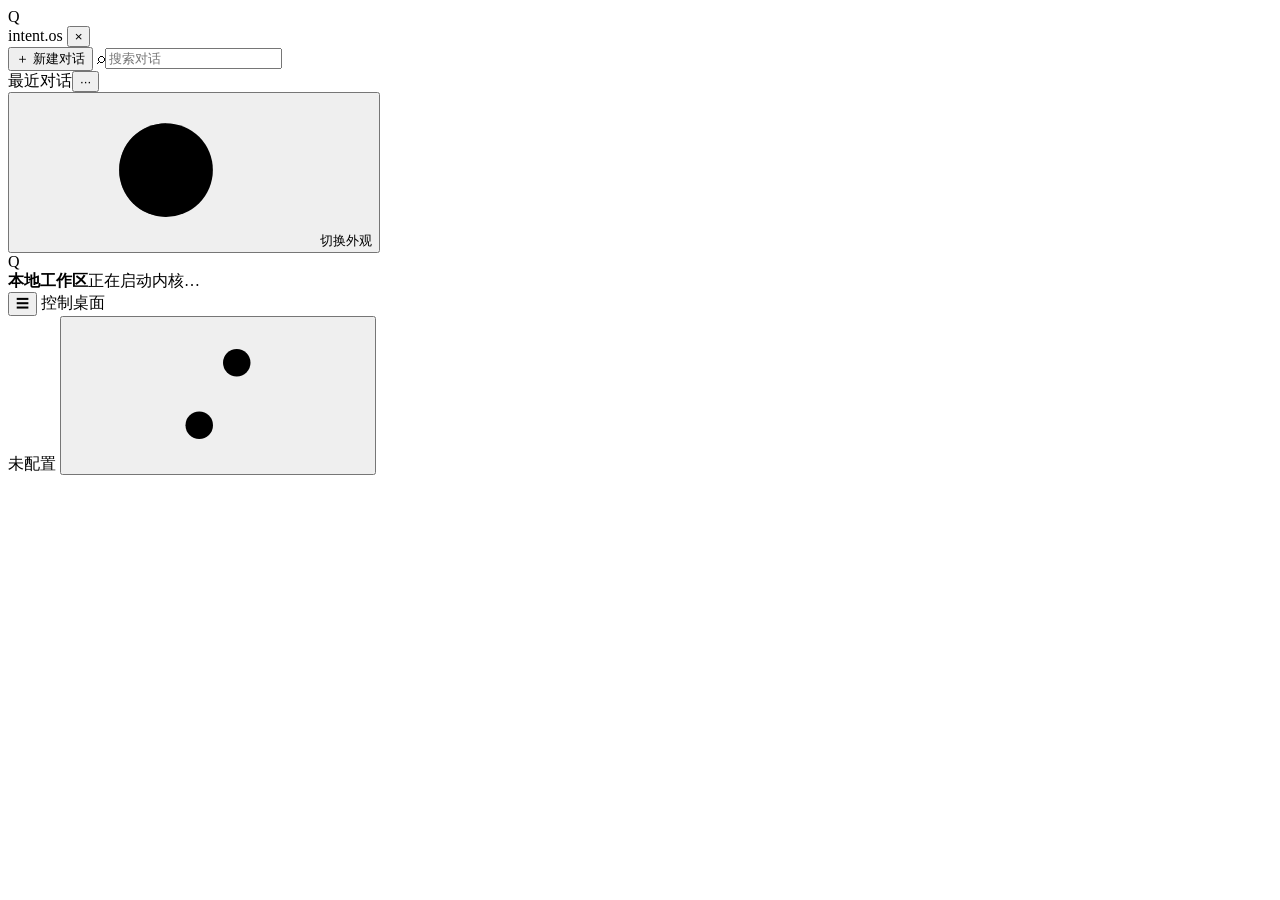
==== index.html @ da1a2274 "deploy(phase-1.2): GitHub Pages 静态发布 v0.11.21 - 构建基线：INTENT-OS Phase 1.2 发布提交 c9367f22ae75aede898e63" ====
<!doctype html>
<html lang="zh-CN" data-theme="light">
<head>
  <meta charset="utf-8" />
  <meta name="viewport" content="width=device-width, initial-scale=1, viewport-fit=cover" />
  <meta name="theme-color" content="#4b61d1" />
  <meta name="description" content="INTENT-OS Mother：本地优先的驱动宿主与系统控制桌面" />
  <meta name="apple-mobile-web-app-capable" content="yes" />
  <meta name="apple-mobile-web-app-status-bar-style" content="default" />
  <meta name="apple-mobile-web-app-title" content="INTENT-OS" />
  <link rel="icon" href="./favicon.svg" type="image/svg+xml" />
  <link rel="apple-touch-icon" href="./icons/apple-touch-icon.png" />
  <title>INTENT-OS Mother</title>
  <script type="module" crossorigin src="/INTENT/assets/index-DOYsgaLi.js"></script>
  <link rel="stylesheet" crossorigin href="/INTENT/assets/index-Dr-UlcWh.css">
<link rel="manifest" href="/INTENT/manifest.webmanifest"></head>
<body>

  <svg xmlns="http://www.w3.org/2000/svg" style="display:none" aria-hidden="true">
    <symbol id="i-chat" viewBox="0 0 24 24"><path d="M4 6.5A2.5 2.5 0 0 1 6.5 4h11A2.5 2.5 0 0 1 20 6.5v7a2.5 2.5 0 0 1-2.5 2.5H10l-4.2 3.2c-.5.4-1.3 0-1.3-.7V6.5Z"/></symbol>
    <symbol id="i-skill" viewBox="0 0 24 24"><path d="M12 3.5l2.6 5.3 5.9.9-4.3 4.1 1 5.8L12 16.9l-5.2 2.7 1-5.8L3.5 9.7l5.9-.9L12 3.5Z"/></symbol>
    <symbol id="i-model" viewBox="0 0 24 24"><path d="M12 3.2 20 7.6v8.8L12 20.8 4 16.4V7.6l8-4.4Z"/><path d="M4 7.6 12 12l8-4.4"/><path d="M12 12v8.8"/></symbol>
    <symbol id="i-adapt" viewBox="0 0 24 24"><path d="M4 7h9"/><path d="M17 7h3"/><circle cx="15" cy="7" r="2"/><path d="M4 17h3"/><path d="M11 17h9"/><circle cx="9" cy="17" r="2"/></symbol>
    <symbol id="i-image" viewBox="0 0 24 24"><rect x="3.5" y="5" width="17" height="14" rx="2.5"/><circle cx="8.5" cy="9.5" r="1.5"/><path d="M4.5 16.5 9 12l3.5 3 2.5-2 4.5 4"/></symbol>
    <symbol id="i-video" viewBox="0 0 24 24"><rect x="3" y="6" width="12.5" height="12" rx="2.5"/><path d="M15.5 10.5 21 8v8l-5.5-2.5"/></symbol>
    <symbol id="i-audio" viewBox="0 0 24 24"><path d="M9 17.5V6.8l8-1.8v10.4"/><circle cx="6.8" cy="17.5" r="2.3"/><circle cx="14.8" cy="15.4" r="2.3"/></symbol>
    <symbol id="i-file" viewBox="0 0 24 24"><path d="M6 3.5h7l5 5v12a1 1 0 0 1-1 1H6a1 1 0 0 1-1-1v-16a1 1 0 0 1 1-1Z"/><path d="M13 3.5v5h5"/></symbol>
    <symbol id="i-flow" viewBox="0 0 24 24"><rect x="3" y="4" width="6" height="5" rx="1.5"/><rect x="15" y="15" width="6" height="5" rx="1.5"/><path d="M9 6.5h4.5a2 2 0 0 1 2 2V15"/><path d="M9 9.5v5a2 2 0 0 0 2 2h4"/></symbol>
    <symbol id="i-settings" viewBox="0 0 24 24"><path d="M4 7h9M17 7h3M4 17h3M11 17h9"/><circle cx="15" cy="7" r="2.2"/><circle cx="9" cy="17" r="2.2"/></symbol>
    <symbol id="i-theme" viewBox="0 0 24 24"><circle cx="12" cy="12" r="7.5"/><path d="M12 4.5v15"/><path d="M12 4.5a7.5 7.5 0 0 0 0 15Z" fill="currentColor" stroke="none" opacity=".55"/></symbol>
    <symbol id="i-install" viewBox="0 0 24 24"><path d="M12 4v10"/><path d="M8.5 10.5 12 14l3.5-3.5"/><path d="M5 17v1.5A1.5 1.5 0 0 0 6.5 20h11a1.5 1.5 0 0 0 1.5-1.5V17"/></symbol>
    <symbol id="i-p2p" viewBox="0 0 24 24"><circle cx="6.5" cy="6.5" r="2.5"/><circle cx="17.5" cy="17.5" r="2.5"/><path d="M8.4 8.4l7.2 7.2"/><path d="M12 3.5v3"/><path d="M12 17.5v3"/></symbol>
    <!-- Phase 1.2 新增：控制桌面导航 -->
    <symbol id="i-desktop" viewBox="0 0 24 24"><rect x="3" y="4.5" width="18" height="12" rx="2"/><path d="M9 20.5h6"/><path d="M12 16.5v4"/></symbol>
    <symbol id="i-driver" viewBox="0 0 24 24"><rect x="6.5" y="6.5" width="11" height="11" rx="2"/><path d="M9.5 3.5v3M14.5 3.5v3M9.5 17.5v3M14.5 17.5v3M3.5 9.5h3M3.5 14.5h3M17.5 9.5h3M17.5 14.5h3"/></symbol>
    <symbol id="i-cap" viewBox="0 0 24 24"><circle cx="8.5" cy="12" r="3.5"/><path d="M12 12h8"/><path d="M17 12v3M20 12v2"/></symbol>
    <symbol id="i-ext" viewBox="0 0 24 24"><rect x="3.5" y="3.5" width="7" height="7" rx="1.5"/><rect x="13.5" y="3.5" width="7" height="7" rx="1.5"/><rect x="3.5" y="13.5" width="7" height="7" rx="1.5"/><path d="M17 13.5v7M13.5 17h7"/></symbol>
    <symbol id="i-shield" viewBox="0 0 24 24"><path d="M12 3.5 5 6.5v5c0 4.2 3 7.2 7 9 4-1.8 7-4.8 7-9v-5l-7-3Z"/><path d="M9 11.8l2.2 2.2 4-4"/></symbol>
    <symbol id="i-recovery" viewBox="0 0 24 24"><path d="M4.5 12a7.5 7.5 0 1 1 2.2 5.3"/><path d="M4 8v4.5h4.5"/></symbol>
  </svg>

  <!-- ============================================================
       内置 Shell（.app-shell）
       可被 Shell Provider 替换：body[data-shell="external"] 时整块隐藏，
       #shellHost 接管。安全界面不在这个子树里（见 #secLayer）。
       ============================================================ -->
  <div class="app-shell" id="appShell">
    <aside class="sidebar" id="sidebar" aria-label="主导航">
      <div class="brand-row">
        <div class="brand-mark">Q</div>
        <span class="brand-name">intent<span class="brand-dot">.</span>os</span>
        <button class="icon-btn mobile-only" id="closeSidebar" aria-label="关闭导航">×</button>
      </div>
      <button class="primary-btn new-chat" id="newChat"><span>＋</span> 新建对话</button>
      <label class="search-box"><span>⌕</span><input id="searchChats" type="search" placeholder="搜索对话" /></label>
      <!-- 导航由视图注册表渲染（views/index.ts）：加页面只改注册表，不改这里。
           硬编码 <button data-view> 的时代结束了——那种写法要求「加页面时记得改 HTML」。 -->
      <nav class="nav-section" id="navList" aria-label="功能导航"></nav>
      <div class="history-head"><span class="section-label">最近对话</span><button class="tiny-icon" id="clearSearch" title="清除搜索">···</button></div>
      <div class="conversation-list" id="conversationList"></div>
      <div class="sidebar-bottom">
        <button class="nav-item" id="themeToggle"><svg class="nav-icon" aria-hidden="true"><use href="#i-theme"/></svg> 切换外观</button>
        <button class="nav-item" id="installApp" hidden><svg class="nav-icon" aria-hidden="true"><use href="#i-install"/></svg> 安装到桌面</button>
        <div class="nav-version" id="installAppVersion"></div>
        <div class="user-mini">
          <div class="avatar" id="statusAvatar">Q</div>
          <div class="user-meta"><strong>本地工作区</strong><span id="statusLine">正在启动内核…</span></div>
          <span class="status-dot" id="statusDot"></span>
        </div>
      </div>
    </aside>
    <div class="sidebar-scrim" id="sidebarScrim"></div>
    <main class="main-area">
      <header class="topbar">
        <div class="topbar-left">
          <button class="icon-btn mobile-only" id="openSidebar" aria-label="打开导航">☰</button>
          <span class="breadcrumb" id="breadcrumb">控制桌面</span>
        </div>
        <div class="topbar-actions">
          <span class="pill" id="offlinePill" hidden>离线</span>
          <!-- 驱动 UI 槽位（chat.sidebar）：顶栏右侧第三槽位，持久宿主。
               形态：chip 是母体外壳（只显示 loader 记录的状态，不代驱动渲染）；
               #driverUiSlot 是注册给驱动的真槽位；#driverUiFallback 仅承接母体兜底内容。 -->
          <div class="driver-ui-host" id="driverUiHost" hidden>
            <button class="driver-ui-chip" id="driverUiChip" type="button" aria-expanded="false" aria-controls="driverUiSlot" title="驱动 UI（点击展开）">
              <span class="driver-ui-dot" aria-hidden="true"></span>
              <span class="driver-ui-chip-text" id="driverUiChipText">P2P</span>
            </button>
            <div class="driver-ui-slot" id="driverUiSlot" data-slot="chat.sidebar"></div>
            <div class="driver-ui-fallback" id="driverUiFallback" hidden></div>
          </div>
          <span class="pill soft" id="modelPill" title="当前模型">未配置</span>
          <button class="icon-btn" id="quickSettings" title="系统设置" aria-label="设置"><svg class="nav-icon" aria-hidden="true"><use href="#i-settings"/></svg></button>
        </div>
      </header>
      <!-- 驱动 UI 主区槽位（chat.main）：AI 对话驱动在这里渲染完整聊天界面。
           与 #view 并列而不是嵌套：视图切换会清空 #view，槽位被清掉就得重新装载驱动。 -->
      <div class="driver-main-slot" id="driverMainSlot" data-slot="chat.main" hidden></div>
      <div class="view-host" id="view" aria-live="polite"></div>
      <!-- 插件渲染区：位于 #view 之外，视图切换不清空。
           只在扩展管理页的「UI 插件」tab 显示（body[data-ext-tab="plugin"]）。 -->
      <div id="pluginArea"></div>
    </main>
  </div>

  <!-- 第三方 Shell 宿主：与 .app-shell 兄弟。外壳接管时这里显示，内置隐藏。 -->
  <div id="shellHost" data-slot="shell.root"></div>

  <!-- 移动端底部导航（< 900px 显示）。由视图注册表的 tab 项渲染。 -->
  <nav class="tabbar" id="tabbar" aria-label="主导航">
    <div class="tabbar-inner" id="tabbarInner"></div>
  </nav>

  <!-- 安全层：body 直接子节点，与 .app-shell / #shellHost 平级。
       安全横幅、紧急恢复面板渲染在这里——外壳的 CSS 作用不到（不在同一棵子树）。 -->
  <div class="sec-layer" id="secLayer" aria-live="polite"></div>

  <div class="toast-region" id="toastRegion" aria-live="polite"></div>
  <div id="dialogRoot"></div>
</body>
</html>
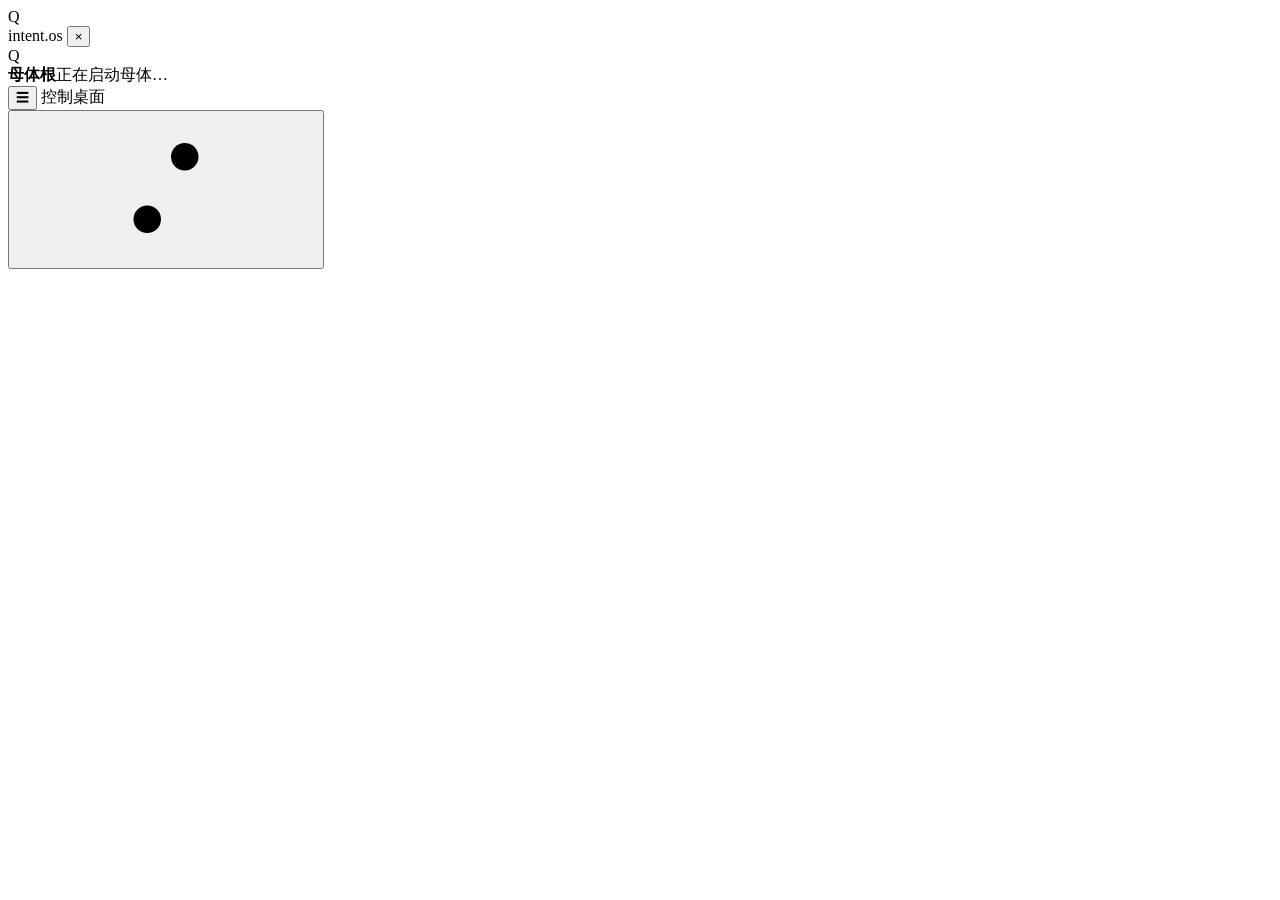
==== commit 8a9e40c1: "deploy: v0.11.22 源提交 03a81fe7f2315441c443cf43a15263482bfe74e8，base=/INTENT/，构建 2026-11-02T20:39Z   2" ====
--- a/index.html
+++ b/index.html
@@ -4,37 +4,24 @@
   <meta charset="utf-8" />
   <meta name="viewport" content="width=device-width, initial-scale=1, viewport-fit=cover" />
   <meta name="theme-color" content="#4b61d1" />
-  <meta name="description" content="INTENT-OS Mother：本地优先的驱动宿主与系统控制桌面" />
+  <meta name="description" content="INTENT-OS Mother：最小化的操作系统根，只保留 Identity / Trust / 最终授权 / 治理 / 装载五项 Root 能力" />
   <meta name="apple-mobile-web-app-capable" content="yes" />
   <meta name="apple-mobile-web-app-status-bar-style" content="default" />
   <meta name="apple-mobile-web-app-title" content="INTENT-OS" />
   <link rel="icon" href="./favicon.svg" type="image/svg+xml" />
   <link rel="apple-touch-icon" href="./icons/apple-touch-icon.png" />
   <title>INTENT-OS Mother</title>
-  <script type="module" crossorigin src="/INTENT/assets/index-DOYsgaLi.js"></script>
+  <script type="module" crossorigin src="/INTENT/assets/index-Displgrx.js"></script>
   <link rel="stylesheet" crossorigin href="/INTENT/assets/index-Dr-UlcWh.css">
 <link rel="manifest" href="/INTENT/manifest.webmanifest"></head>
 <body>
 
   <svg xmlns="http://www.w3.org/2000/svg" style="display:none" aria-hidden="true">
-    <symbol id="i-chat" viewBox="0 0 24 24"><path d="M4 6.5A2.5 2.5 0 0 1 6.5 4h11A2.5 2.5 0 0 1 20 6.5v7a2.5 2.5 0 0 1-2.5 2.5H10l-4.2 3.2c-.5.4-1.3 0-1.3-.7V6.5Z"/></symbol>
-    <symbol id="i-skill" viewBox="0 0 24 24"><path d="M12 3.5l2.6 5.3 5.9.9-4.3 4.1 1 5.8L12 16.9l-5.2 2.7 1-5.8L3.5 9.7l5.9-.9L12 3.5Z"/></symbol>
-    <symbol id="i-model" viewBox="0 0 24 24"><path d="M12 3.2 20 7.6v8.8L12 20.8 4 16.4V7.6l8-4.4Z"/><path d="M4 7.6 12 12l8-4.4"/><path d="M12 12v8.8"/></symbol>
-    <symbol id="i-adapt" viewBox="0 0 24 24"><path d="M4 7h9"/><path d="M17 7h3"/><circle cx="15" cy="7" r="2"/><path d="M4 17h3"/><path d="M11 17h9"/><circle cx="9" cy="17" r="2"/></symbol>
-    <symbol id="i-image" viewBox="0 0 24 24"><rect x="3.5" y="5" width="17" height="14" rx="2.5"/><circle cx="8.5" cy="9.5" r="1.5"/><path d="M4.5 16.5 9 12l3.5 3 2.5-2 4.5 4"/></symbol>
-    <symbol id="i-video" viewBox="0 0 24 24"><rect x="3" y="6" width="12.5" height="12" rx="2.5"/><path d="M15.5 10.5 21 8v8l-5.5-2.5"/></symbol>
-    <symbol id="i-audio" viewBox="0 0 24 24"><path d="M9 17.5V6.8l8-1.8v10.4"/><circle cx="6.8" cy="17.5" r="2.3"/><circle cx="14.8" cy="15.4" r="2.3"/></symbol>
-    <symbol id="i-file" viewBox="0 0 24 24"><path d="M6 3.5h7l5 5v12a1 1 0 0 1-1 1H6a1 1 0 0 1-1-1v-16a1 1 0 0 1 1-1Z"/><path d="M13 3.5v5h5"/></symbol>
-    <symbol id="i-flow" viewBox="0 0 24 24"><rect x="3" y="4" width="6" height="5" rx="1.5"/><rect x="15" y="15" width="6" height="5" rx="1.5"/><path d="M9 6.5h4.5a2 2 0 0 1 2 2V15"/><path d="M9 9.5v5a2 2 0 0 0 2 2h4"/></symbol>
     <symbol id="i-settings" viewBox="0 0 24 24"><path d="M4 7h9M17 7h3M4 17h3M11 17h9"/><circle cx="15" cy="7" r="2.2"/><circle cx="9" cy="17" r="2.2"/></symbol>
     <symbol id="i-theme" viewBox="0 0 24 24"><circle cx="12" cy="12" r="7.5"/><path d="M12 4.5v15"/><path d="M12 4.5a7.5 7.5 0 0 0 0 15Z" fill="currentColor" stroke="none" opacity=".55"/></symbol>
     <symbol id="i-install" viewBox="0 0 24 24"><path d="M12 4v10"/><path d="M8.5 10.5 12 14l3.5-3.5"/><path d="M5 17v1.5A1.5 1.5 0 0 0 6.5 20h11a1.5 1.5 0 0 0 1.5-1.5V17"/></symbol>
-    <symbol id="i-p2p" viewBox="0 0 24 24"><circle cx="6.5" cy="6.5" r="2.5"/><circle cx="17.5" cy="17.5" r="2.5"/><path d="M8.4 8.4l7.2 7.2"/><path d="M12 3.5v3"/><path d="M12 17.5v3"/></symbol>
-    <!-- Phase 1.2 新增：控制桌面导航 -->
     <symbol id="i-desktop" viewBox="0 0 24 24"><rect x="3" y="4.5" width="18" height="12" rx="2"/><path d="M9 20.5h6"/><path d="M12 16.5v4"/></symbol>
     <symbol id="i-driver" viewBox="0 0 24 24"><rect x="6.5" y="6.5" width="11" height="11" rx="2"/><path d="M9.5 3.5v3M14.5 3.5v3M9.5 17.5v3M14.5 17.5v3M3.5 9.5h3M3.5 14.5h3M17.5 9.5h3M17.5 14.5h3"/></symbol>
-    <symbol id="i-cap" viewBox="0 0 24 24"><circle cx="8.5" cy="12" r="3.5"/><path d="M12 12h8"/><path d="M17 12v3M20 12v2"/></symbol>
-    <symbol id="i-ext" viewBox="0 0 24 24"><rect x="3.5" y="3.5" width="7" height="7" rx="1.5"/><rect x="13.5" y="3.5" width="7" height="7" rx="1.5"/><rect x="3.5" y="13.5" width="7" height="7" rx="1.5"/><path d="M17 13.5v7M13.5 17h7"/></symbol>
     <symbol id="i-shield" viewBox="0 0 24 24"><path d="M12 3.5 5 6.5v5c0 4.2 3 7.2 7 9 4-1.8 7-4.8 7-9v-5l-7-3Z"/><path d="M9 11.8l2.2 2.2 4-4"/></symbol>
     <symbol id="i-recovery" viewBox="0 0 24 24"><path d="M4.5 12a7.5 7.5 0 1 1 2.2 5.3"/><path d="M4 8v4.5h4.5"/></symbol>
   </svg>
@@ -43,6 +30,9 @@
        内置 Shell（.app-shell）
        可被 Shell Provider 替换：body[data-shell="external"] 时整块隐藏，
        #shellHost 接管。安全界面不在这个子树里（见 #secLayer）。
+
+       Phase 1.2-R：这里**不再有**新建对话 / 搜索对话 / 最近会话 / 模型状态 /
+       chat.main 槽位——那些属于 AI 业务，已迁到独立工程。
        ============================================================ -->
   <div class="app-shell" id="appShell">
     <aside class="sidebar" id="sidebar" aria-label="主导航">
@@ -51,20 +41,15 @@
         <span class="brand-name">intent<span class="brand-dot">.</span>os</span>
         <button class="icon-btn mobile-only" id="closeSidebar" aria-label="关闭导航">×</button>
       </div>
-      <button class="primary-btn new-chat" id="newChat"><span>＋</span> 新建对话</button>
-      <label class="search-box"><span>⌕</span><input id="searchChats" type="search" placeholder="搜索对话" /></label>
-      <!-- 导航由视图注册表渲染（views/index.ts）：加页面只改注册表，不改这里。
-           硬编码 <button data-view> 的时代结束了——那种写法要求「加页面时记得改 HTML」。 -->
+      <!-- 导航由视图注册表渲染（views/index.ts）：加页面只改注册表，不改这里。 -->
       <nav class="nav-section" id="navList" aria-label="功能导航"></nav>
-      <div class="history-head"><span class="section-label">最近对话</span><button class="tiny-icon" id="clearSearch" title="清除搜索">···</button></div>
-      <div class="conversation-list" id="conversationList"></div>
       <div class="sidebar-bottom">
-        <button class="nav-item" id="themeToggle"><svg class="nav-icon" aria-hidden="true"><use href="#i-theme"/></svg> 切换外观</button>
         <button class="nav-item" id="installApp" hidden><svg class="nav-icon" aria-hidden="true"><use href="#i-install"/></svg> 安装到桌面</button>
         <div class="nav-version" id="installAppVersion"></div>
+        <div class="nav-version" id="sideFoot"></div>
         <div class="user-mini">
           <div class="avatar" id="statusAvatar">Q</div>
-          <div class="user-meta"><strong>本地工作区</strong><span id="statusLine">正在启动内核…</span></div>
+          <div class="user-meta"><strong>母体根</strong><span id="statusLine">正在启动母体…</span></div>
           <span class="status-dot" id="statusDot"></span>
         </div>
       </div>
@@ -78,27 +63,11 @@
         </div>
         <div class="topbar-actions">
           <span class="pill" id="offlinePill" hidden>离线</span>
-          <!-- 驱动 UI 槽位（chat.sidebar）：顶栏右侧第三槽位，持久宿主。
-               形态：chip 是母体外壳（只显示 loader 记录的状态，不代驱动渲染）；
-               #driverUiSlot 是注册给驱动的真槽位；#driverUiFallback 仅承接母体兜底内容。 -->
-          <div class="driver-ui-host" id="driverUiHost" hidden>
-            <button class="driver-ui-chip" id="driverUiChip" type="button" aria-expanded="false" aria-controls="driverUiSlot" title="驱动 UI（点击展开）">
-              <span class="driver-ui-dot" aria-hidden="true"></span>
-              <span class="driver-ui-chip-text" id="driverUiChipText">P2P</span>
-            </button>
-            <div class="driver-ui-slot" id="driverUiSlot" data-slot="chat.sidebar"></div>
-            <div class="driver-ui-fallback" id="driverUiFallback" hidden></div>
-          </div>
-          <span class="pill soft" id="modelPill" title="当前模型">未配置</span>
-          <button class="icon-btn" id="quickSettings" title="系统设置" aria-label="设置"><svg class="nav-icon" aria-hidden="true"><use href="#i-settings"/></svg></button>
+          <button class="icon-btn" id="quickSettings" title="设置" aria-label="设置"><svg class="nav-icon" aria-hidden="true"><use href="#i-settings"/></svg></button>
         </div>
       </header>
-      <!-- 驱动 UI 主区槽位（chat.main）：AI 对话驱动在这里渲染完整聊天界面。
-           与 #view 并列而不是嵌套：视图切换会清空 #view，槽位被清掉就得重新装载驱动。 -->
-      <div class="driver-main-slot" id="driverMainSlot" data-slot="chat.main" hidden></div>
       <div class="view-host" id="view" aria-live="polite"></div>
-      <!-- 插件渲染区：位于 #view 之外，视图切换不清空。
-           只在扩展管理页的「UI 插件」tab 显示（body[data-ext-tab="plugin"]）。 -->
+      <!-- 插件渲染区：位于 #view 之外，视图切换不清空。 -->
       <div id="pluginArea"></div>
     </main>
   </div>
